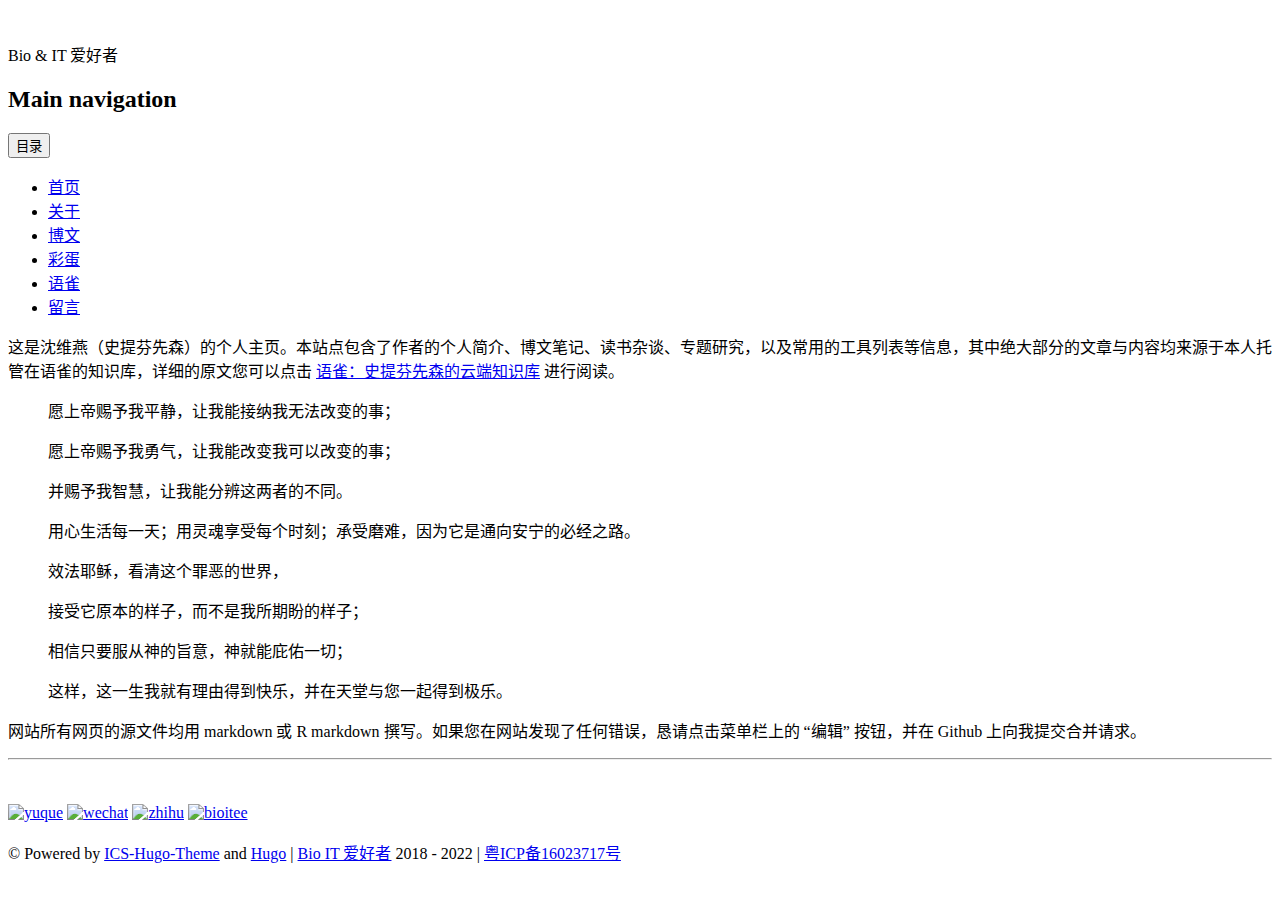
==== blog/index.html @ e29d8acb "修改文件: blog/index.html" ====
<!doctype html><html lang=zh-cn><head><meta name=generator content="Hugo 0.59.0"><meta charset=utf-8><link rel=stylesheet href=https://cdn.jsdelivr.net/npm/@fortawesome/fontawesome-free@5.15.4/css/all.min.css><link rel=stylesheet href=./fonts/academicons-1.8.6/css/academicons.min.css><link rel=stylesheet href=https://cdn.jsdelivr.net/gh/fancyapps/fancybox@3.5.7/dist/jquery.fancybox.min.css><link rel=icon type=image/png sizes=16x16 href=./img/favicon.ico><meta name=viewport content="width=device-width,initial-scale=1"><title>Blog</title><meta property="og:title" content="Vijay"><meta property="og:type" content="website"><meta property="description" content="Vijay"><link href=./index.xml rel=alternate type=application/rss+xml title=简介><link rel=stylesheet href=https://shen.bioitee.com/css/style.css><link rel=stylesheet href=https://shen.bioitee.com/css/fonts.css><link rel=stylesheet href=https://shen.bioitee.com/css/template-styles.css><link rel=stylesheet href=https://shen.bioitee.com/css/custom.css><link rel=stylesheet href=https://cdn.jsdelivr.net/gh/highlightjs/cdn-release@11.3.1/build/styles/github.min.css></head><body class=home><header class=intro-and-nav role=banner><div><div class=intro><a class=logo href=./ aria-label="Vijay's Blog"><img src=https://shen.bioitee.com/img/logo.png alt></a><p class=library-desc>Bio &amp; IT 爱好者</p></div><nav id=patterns-nav class=patterns role=navigation><h2 class=vh>Main navigation</h2><button id=menu-button aria-expanded=false>
目录</button><ul id=patterns-list><li class=pattern><a href=./ aria-current=page>首页</a></li><li class=pattern><a href=./about/>关于</a></li><li class=pattern><a href=./articles/>博文</a></li><li class=pattern><a href=./mp/>彩蛋</a></li><li class=pattern><a href=https://www.yuque.com/shenweiyan>语雀</a></li><li class=pattern><a href=./feedback/>留言</a></li></ul></nav></div></header><article class=main><header class=title></header><p>这是沈维燕（史提芬先森）的个人主页。本站点包含了作者的个人简介、博文笔记、读书杂谈、专题研究，以及常用的工具列表等信息，其中绝大部分的文章与内容均来源于本人托管在语雀的知识库，详细的原文您可以点击 <a href=https://www.yuque.com/shenweiyan>语雀：史提芬先森的云端知识库</a> 进行阅读。</p><blockquote><p>愿上帝赐予我平静，让我能接纳我无法改变的事；</p><p>愿上帝赐予我勇气，让我能改变我可以改变的事；</p><p>并赐予我智慧，让我能分辨这两者的不同。</p><p>用心生活每一天；用灵魂享受每个时刻；承受磨难，因为它是通向安宁的必经之路。</p><p>效法耶稣，看清这个罪恶的世界，</p><p>接受它原本的样子，而不是我所期盼的样子；</p><p>相信只要服从神的旨意，神就能庇佑一切；</p><p>这样，这一生我就有理由得到快乐，并在天堂与您一起得到极乐。</p></blockquote><p>网站所有网页的源文件均用 markdown 或 R markdown 撰写。如果您在网站发现了任何错误，恳请点击菜单栏上的 &ldquo;编辑&rdquo; 按钮，并在 Github 上向我提交合并请求。</p><hr class=style-one><footer><script async src=https://shen.bioitee.com/js/fix-toc.js></script><script async src=https://shen.bioitee.com/js/center-img.js></script><script async src=https://shen.bioitee.com/js/right-quote.js></script><script async src=https://shen.bioitee.com/js/fix-footnote.js></script><script async src=https://shen.bioitee.com/js/math-code.js></script><script async src=https://shen.bioitee.com/js/external-link.js></script><script async src=https://shen.bioitee.com/js/alt-title.js></script><script async src=https://shen.bioitee.com/js/header-link.js></script><script async src=https://shen.bioitee.com/js/dom-scripts.js></script><script type=text/javascript async src="https://cdnjs.cloudflare.com/ajax/libs/mathjax/2.7.7/MathJax.js?config=TeX-MML-AM_CHTML"></script><script src=https://cdn.jsdelivr.net/gh/highlightjs/cdn-release@11.3.1/build/highlight.min.js></script><script>hljs.highlightAll();</script><div class=copyright><script type=text/javascript src="//rf.revolvermaps.com/0/0/6.js?i=5m6pzaeh5ar&amp;m=0&amp;c=ff0000&amp;cr1=ffffff&amp;f=arial&amp;l=0&amp;bv=0" async></script><br><br><a href=https://www.yuque.com/shenweiyan><img src=https://img.shields.io/badge/语雀-云端知识库-blueviolet alt=yuque></a> <a href=https://apps-db.oss-cn-shenzhen.aliyuncs.com/bioitee/bioitee.png><img src=https://img.shields.io/badge/微信公众号-BioIT爱好者-important alt=wechat></a> <a href=https://weibo.com/u/6020143196><img src=https://img.shields.io/badge/微博-史提芬先森-blue alt=zhihu></a> <a href=https://github.com/shenweiyan><img src=https://img.shields.io/badge/GitHub-shenweiyan-green alt=bioitee></a><br><br>&copy; Powered by <a href=https://github.com/shenweiyan/ICS-Hugo-Theme>ICS-Hugo-Theme</a> and <a href=https://gohugo.io>Hugo</a> | <a href=https://www.bioitee.com/>Bio IT 爱好者</a> 2018 - 2022 | <a href=http://beian.miit.gov.cn/>粤ICP备16023717号</a><br></div></footer></article><script src=https://cdn.jsdelivr.net/npm/jquery@3.4.1/dist/jquery.min.js></script><script src=https://cdn.jsdelivr.net/gh/fancyapps/fancybox@3.5.7/dist/jquery.fancybox.min.js></script></body></html>
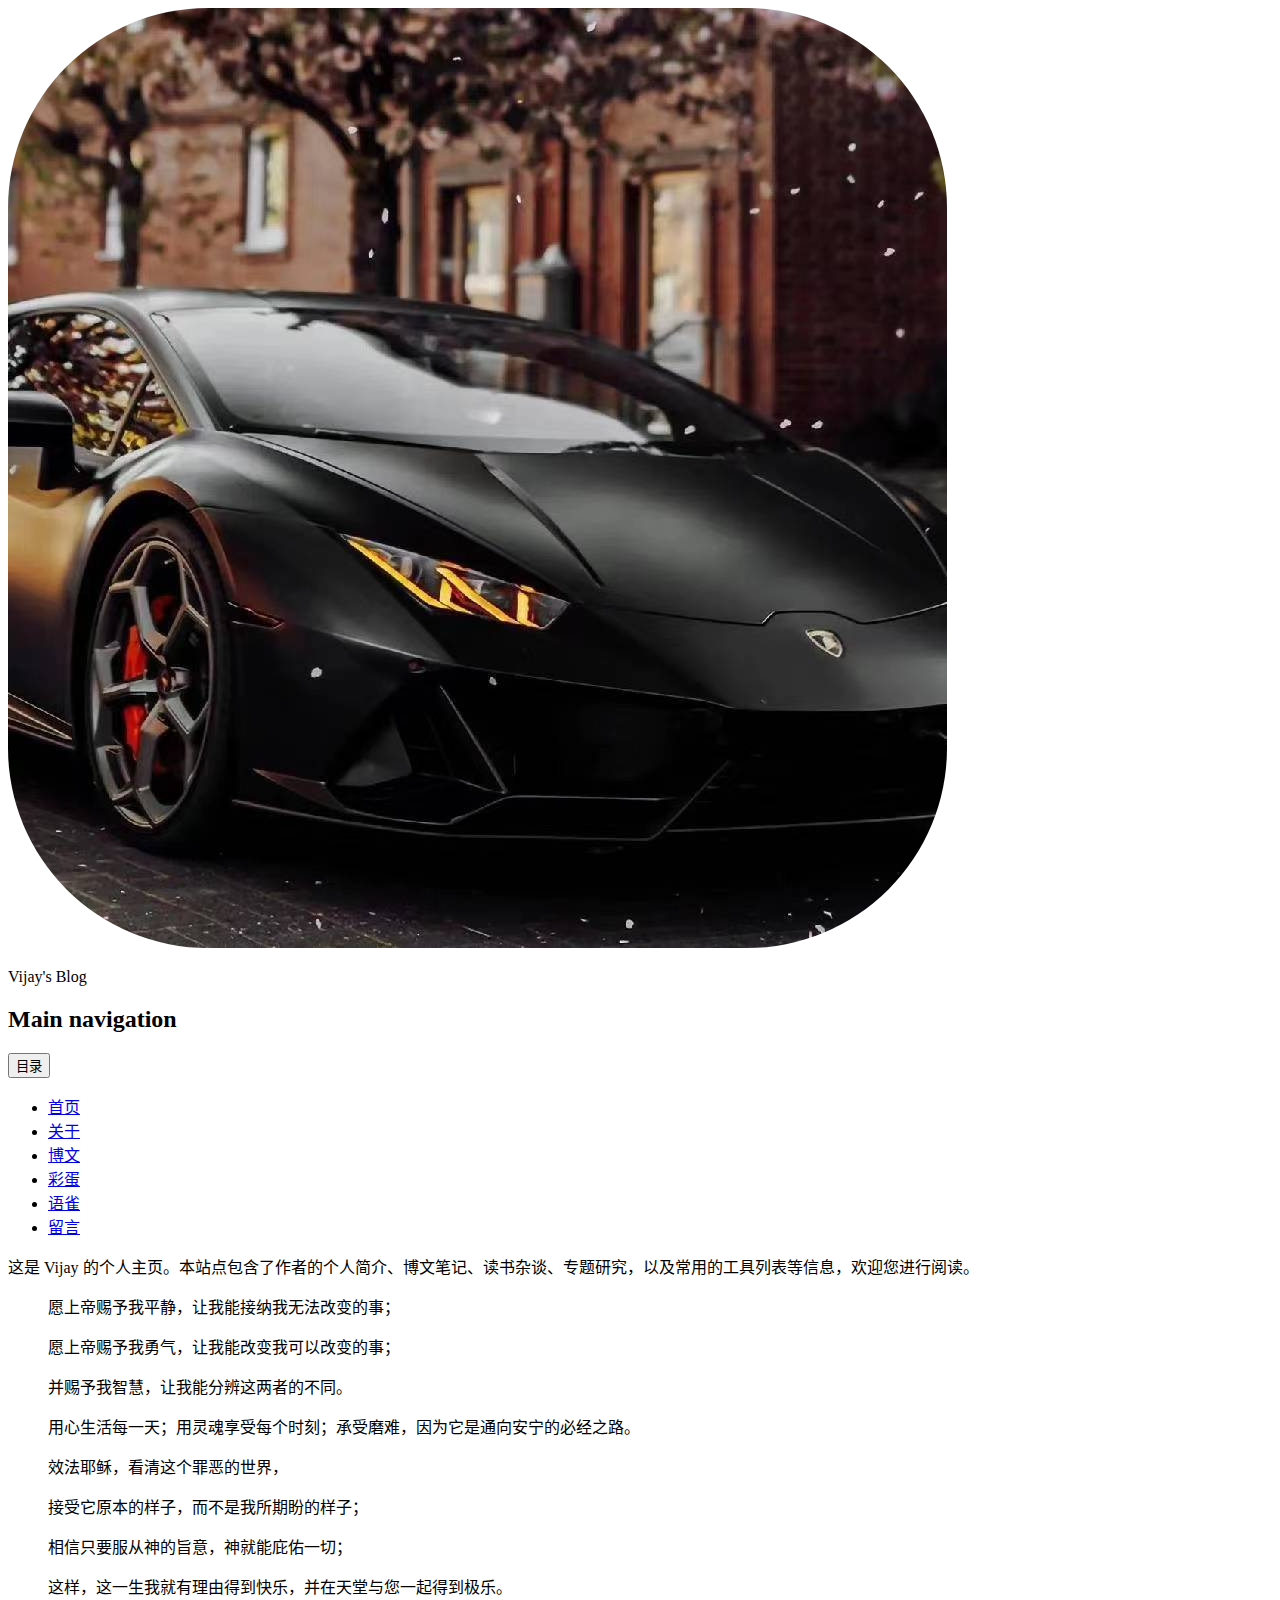
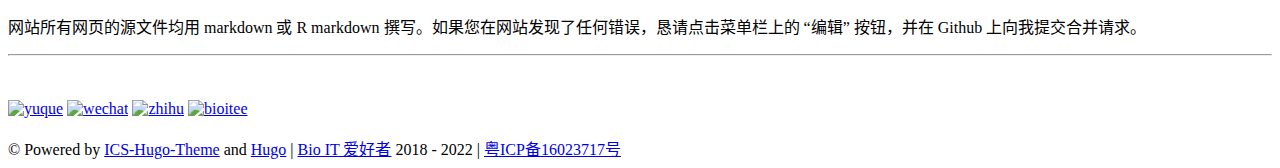
==== commit 3aede452: "修改文件: blog/index.html" ====
--- a/blog/index.html
+++ b/blog/index.html
@@ -1,2 +1,2 @@
-<!doctype html><html lang=zh-cn><head><meta name=generator content="Hugo 0.59.0"><meta charset=utf-8><link rel=stylesheet href=https://cdn.jsdelivr.net/npm/@fortawesome/fontawesome-free@5.15.4/css/all.min.css><link rel=stylesheet href=./fonts/academicons-1.8.6/css/academicons.min.css><link rel=stylesheet href=https://cdn.jsdelivr.net/gh/fancyapps/fancybox@3.5.7/dist/jquery.fancybox.min.css><link rel=icon type=image/png sizes=16x16 href=./img/favicon.ico><meta name=viewport content="width=device-width,initial-scale=1"><title>Blog</title><meta property="og:title" content="Vijay"><meta property="og:type" content="website"><meta property="description" content="Vijay"><link href=./index.xml rel=alternate type=application/rss+xml title=简介><link rel=stylesheet href=https://shen.bioitee.com/css/style.css><link rel=stylesheet href=https://shen.bioitee.com/css/fonts.css><link rel=stylesheet href=https://shen.bioitee.com/css/template-styles.css><link rel=stylesheet href=https://shen.bioitee.com/css/custom.css><link rel=stylesheet href=https://cdn.jsdelivr.net/gh/highlightjs/cdn-release@11.3.1/build/styles/github.min.css></head><body class=home><header class=intro-and-nav role=banner><div><div class=intro><a class=logo href=./ aria-label="Vijay's Blog"><img src=https://shen.bioitee.com/img/logo.png alt></a><p class=library-desc>Bio &amp; IT 爱好者</p></div><nav id=patterns-nav class=patterns role=navigation><h2 class=vh>Main navigation</h2><button id=menu-button aria-expanded=false>
-目录</button><ul id=patterns-list><li class=pattern><a href=./ aria-current=page>首页</a></li><li class=pattern><a href=./about/>关于</a></li><li class=pattern><a href=./articles/>博文</a></li><li class=pattern><a href=./mp/>彩蛋</a></li><li class=pattern><a href=https://www.yuque.com/shenweiyan>语雀</a></li><li class=pattern><a href=./feedback/>留言</a></li></ul></nav></div></header><article class=main><header class=title></header><p>这是沈维燕（史提芬先森）的个人主页。本站点包含了作者的个人简介、博文笔记、读书杂谈、专题研究，以及常用的工具列表等信息，其中绝大部分的文章与内容均来源于本人托管在语雀的知识库，详细的原文您可以点击 <a href=https://www.yuque.com/shenweiyan>语雀：史提芬先森的云端知识库</a> 进行阅读。</p><blockquote><p>愿上帝赐予我平静，让我能接纳我无法改变的事；</p><p>愿上帝赐予我勇气，让我能改变我可以改变的事；</p><p>并赐予我智慧，让我能分辨这两者的不同。</p><p>用心生活每一天；用灵魂享受每个时刻；承受磨难，因为它是通向安宁的必经之路。</p><p>效法耶稣，看清这个罪恶的世界，</p><p>接受它原本的样子，而不是我所期盼的样子；</p><p>相信只要服从神的旨意，神就能庇佑一切；</p><p>这样，这一生我就有理由得到快乐，并在天堂与您一起得到极乐。</p></blockquote><p>网站所有网页的源文件均用 markdown 或 R markdown 撰写。如果您在网站发现了任何错误，恳请点击菜单栏上的 &ldquo;编辑&rdquo; 按钮，并在 Github 上向我提交合并请求。</p><hr class=style-one><footer><script async src=https://shen.bioitee.com/js/fix-toc.js></script><script async src=https://shen.bioitee.com/js/center-img.js></script><script async src=https://shen.bioitee.com/js/right-quote.js></script><script async src=https://shen.bioitee.com/js/fix-footnote.js></script><script async src=https://shen.bioitee.com/js/math-code.js></script><script async src=https://shen.bioitee.com/js/external-link.js></script><script async src=https://shen.bioitee.com/js/alt-title.js></script><script async src=https://shen.bioitee.com/js/header-link.js></script><script async src=https://shen.bioitee.com/js/dom-scripts.js></script><script type=text/javascript async src="https://cdnjs.cloudflare.com/ajax/libs/mathjax/2.7.7/MathJax.js?config=TeX-MML-AM_CHTML"></script><script src=https://cdn.jsdelivr.net/gh/highlightjs/cdn-release@11.3.1/build/highlight.min.js></script><script>hljs.highlightAll();</script><div class=copyright><script type=text/javascript src="//rf.revolvermaps.com/0/0/6.js?i=5m6pzaeh5ar&amp;m=0&amp;c=ff0000&amp;cr1=ffffff&amp;f=arial&amp;l=0&amp;bv=0" async></script><br><br><a href=https://www.yuque.com/shenweiyan><img src=https://img.shields.io/badge/语雀-云端知识库-blueviolet alt=yuque></a> <a href=https://apps-db.oss-cn-shenzhen.aliyuncs.com/bioitee/bioitee.png><img src=https://img.shields.io/badge/微信公众号-BioIT爱好者-important alt=wechat></a> <a href=https://weibo.com/u/6020143196><img src=https://img.shields.io/badge/微博-史提芬先森-blue alt=zhihu></a> <a href=https://github.com/shenweiyan><img src=https://img.shields.io/badge/GitHub-shenweiyan-green alt=bioitee></a><br><br>&copy; Powered by <a href=https://github.com/shenweiyan/ICS-Hugo-Theme>ICS-Hugo-Theme</a> and <a href=https://gohugo.io>Hugo</a> | <a href=https://www.bioitee.com/>Bio IT 爱好者</a> 2018 - 2022 | <a href=http://beian.miit.gov.cn/>粤ICP备16023717号</a><br></div></footer></article><script src=https://cdn.jsdelivr.net/npm/jquery@3.4.1/dist/jquery.min.js></script><script src=https://cdn.jsdelivr.net/gh/fancyapps/fancybox@3.5.7/dist/jquery.fancybox.min.js></script></body></html>+<!doctype html><html lang=zh-cn><head><meta name=generator content="Hugo 0.59.0"><meta charset=utf-8><link rel=stylesheet href=https://cdn.jsdelivr.net/npm/@fortawesome/fontawesome-free@5.15.4/css/all.min.css><link rel=stylesheet href=./fonts/academicons-1.8.6/css/academicons.min.css><link rel=stylesheet href=https://cdn.jsdelivr.net/gh/fancyapps/fancybox@3.5.7/dist/jquery.fancybox.min.css><link rel=icon type=image/png sizes=16x16 href=./img/favicon.ico><meta name=viewport content="width=device-width,initial-scale=1"><title>Blog</title><meta property="og:title" content="Vijay"><meta property="og:type" content="website"><meta property="description" content="Vijay"><link href=./index.xml rel=alternate type=application/rss+xml title=简介><link rel=stylesheet href=https://shen.bioitee.com/css/style.css><link rel=stylesheet href=https://shen.bioitee.com/css/fonts.css><link rel=stylesheet href=https://shen.bioitee.com/css/template-styles.css><link rel=stylesheet href=https://shen.bioitee.com/css/custom.css><link rel=stylesheet href=https://cdn.jsdelivr.net/gh/highlightjs/cdn-release@11.3.1/build/styles/github.min.css></head><body class=home><header class=intro-and-nav role=banner><div><div class=intro><a class=logo href=./ aria-label="Vijay's Blog"><img src=./img/logo.png alt></a><p class=library-desc>Vijay's Blog</p></div><nav id=patterns-nav class=patterns role=navigation><h2 class=vh>Main navigation</h2><button id=menu-button aria-expanded=false>
+目录</button><ul id=patterns-list><li class=pattern><a href=./ aria-current=page>首页</a></li><li class=pattern><a href=./about/>关于</a></li><li class=pattern><a href=./articles/>博文</a></li><li class=pattern><a href=./mp/>彩蛋</a></li><li class=pattern><a href=https://www.yuque.com/shenweiyan>语雀</a></li><li class=pattern><a href=./feedback/>留言</a></li></ul></nav></div></header><article class=main><header class=title></header><p>这是 Vijay 的个人主页。本站点包含了作者的个人简介、博文笔记、读书杂谈、专题研究，以及常用的工具列表等信息，欢迎您进行阅读。</p><blockquote><p>愿上帝赐予我平静，让我能接纳我无法改变的事；</p><p>愿上帝赐予我勇气，让我能改变我可以改变的事；</p><p>并赐予我智慧，让我能分辨这两者的不同。</p><p>用心生活每一天；用灵魂享受每个时刻；承受磨难，因为它是通向安宁的必经之路。</p><p>效法耶稣，看清这个罪恶的世界，</p><p>接受它原本的样子，而不是我所期盼的样子；</p><p>相信只要服从神的旨意，神就能庇佑一切；</p><p>这样，这一生我就有理由得到快乐，并在天堂与您一起得到极乐。</p></blockquote><p>网站所有网页的源文件均用 markdown 或 R markdown 撰写。如果您在网站发现了任何错误，恳请点击菜单栏上的 &ldquo;编辑&rdquo; 按钮，并在 Github 上向我提交合并请求。</p><hr class=style-one><footer><script async src=https://shen.bioitee.com/js/fix-toc.js></script><script async src=https://shen.bioitee.com/js/center-img.js></script><script async src=https://shen.bioitee.com/js/right-quote.js></script><script async src=https://shen.bioitee.com/js/fix-footnote.js></script><script async src=https://shen.bioitee.com/js/math-code.js></script><script async src=https://shen.bioitee.com/js/external-link.js></script><script async src=https://shen.bioitee.com/js/alt-title.js></script><script async src=https://shen.bioitee.com/js/header-link.js></script><script async src=https://shen.bioitee.com/js/dom-scripts.js></script><script type=text/javascript async src="https://cdnjs.cloudflare.com/ajax/libs/mathjax/2.7.7/MathJax.js?config=TeX-MML-AM_CHTML"></script><script src=https://cdn.jsdelivr.net/gh/highlightjs/cdn-release@11.3.1/build/highlight.min.js></script><script>hljs.highlightAll();</script><div class=copyright><script type=text/javascript src="//rf.revolvermaps.com/0/0/6.js?i=5m6pzaeh5ar&amp;m=0&amp;c=ff0000&amp;cr1=ffffff&amp;f=arial&amp;l=0&amp;bv=0" async></script><br><br><a href=https://www.yuque.com/shenweiyan><img src=https://img.shields.io/badge/语雀-云端知识库-blueviolet alt=yuque></a> <a href=https://apps-db.oss-cn-shenzhen.aliyuncs.com/bioitee/bioitee.png><img src=https://img.shields.io/badge/微信公众号-BioIT爱好者-important alt=wechat></a> <a href=https://weibo.com/u/6020143196><img src=https://img.shields.io/badge/微博-史提芬先森-blue alt=zhihu></a> <a href=https://github.com/shenweiyan><img src=https://img.shields.io/badge/GitHub-shenweiyan-green alt=bioitee></a><br><br>&copy; Powered by <a href=https://github.com/shenweiyan/ICS-Hugo-Theme>ICS-Hugo-Theme</a> and <a href=https://gohugo.io>Hugo</a> | <a href=https://www.bioitee.com/>Bio IT 爱好者</a> 2018 - 2022 | <a href=http://beian.miit.gov.cn/>粤ICP备16023717号</a><br></div></footer></article><script src=https://cdn.jsdelivr.net/npm/jquery@3.4.1/dist/jquery.min.js></script><script src=https://cdn.jsdelivr.net/gh/fancyapps/fancybox@3.5.7/dist/jquery.fancybox.min.js></script></body></html>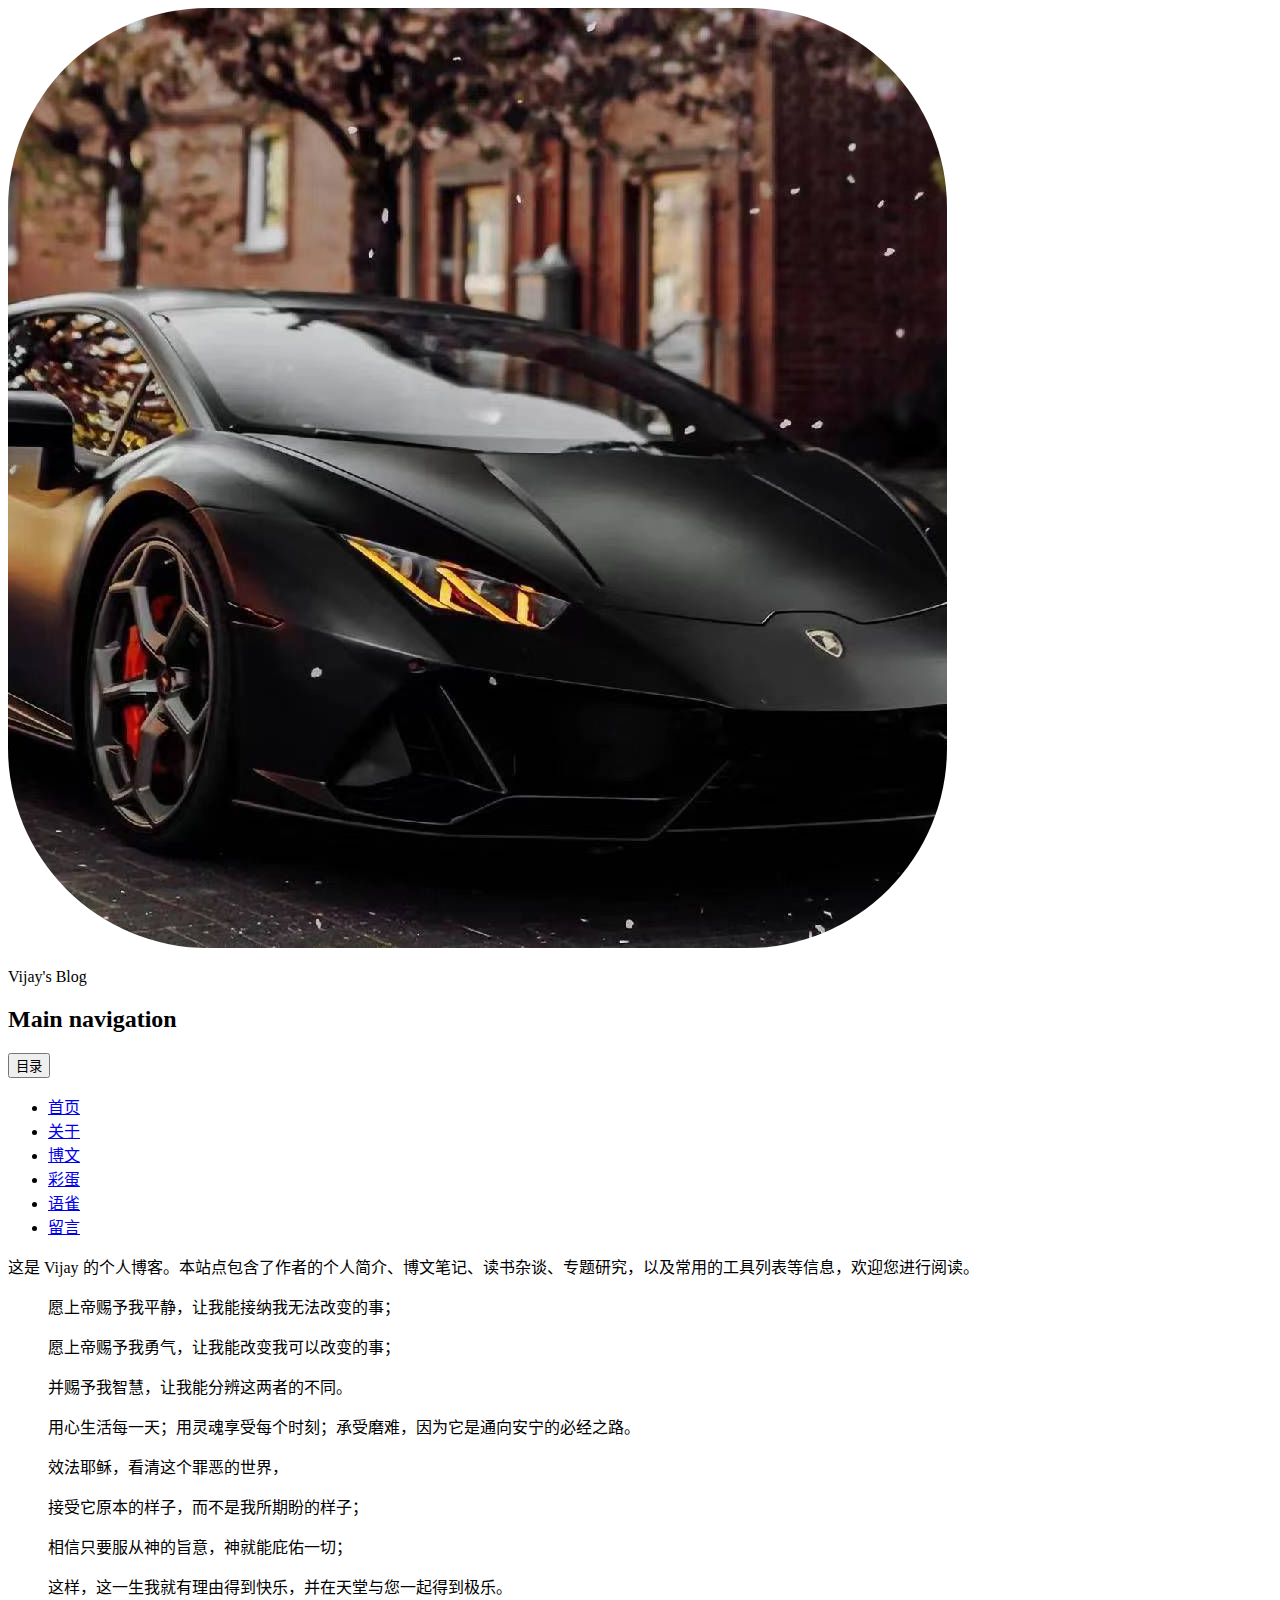
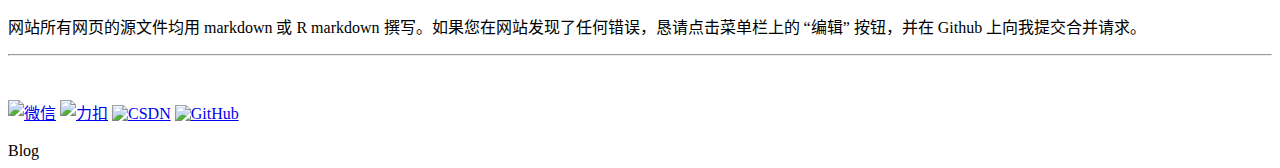
==== commit 68dac4b5: "修改文件: blog/index.html" ====
--- a/blog/index.html
+++ b/blog/index.html
@@ -1,2 +1,2 @@
 <!doctype html><html lang=zh-cn><head><meta name=generator content="Hugo 0.59.0"><meta charset=utf-8><link rel=stylesheet href=https://cdn.jsdelivr.net/npm/@fortawesome/fontawesome-free@5.15.4/css/all.min.css><link rel=stylesheet href=./fonts/academicons-1.8.6/css/academicons.min.css><link rel=stylesheet href=https://cdn.jsdelivr.net/gh/fancyapps/fancybox@3.5.7/dist/jquery.fancybox.min.css><link rel=icon type=image/png sizes=16x16 href=./img/favicon.ico><meta name=viewport content="width=device-width,initial-scale=1"><title>Blog</title><meta property="og:title" content="Vijay"><meta property="og:type" content="website"><meta property="description" content="Vijay"><link href=./index.xml rel=alternate type=application/rss+xml title=简介><link rel=stylesheet href=https://shen.bioitee.com/css/style.css><link rel=stylesheet href=https://shen.bioitee.com/css/fonts.css><link rel=stylesheet href=https://shen.bioitee.com/css/template-styles.css><link rel=stylesheet href=https://shen.bioitee.com/css/custom.css><link rel=stylesheet href=https://cdn.jsdelivr.net/gh/highlightjs/cdn-release@11.3.1/build/styles/github.min.css></head><body class=home><header class=intro-and-nav role=banner><div><div class=intro><a class=logo href=./ aria-label="Vijay's Blog"><img src=./img/logo.png alt></a><p class=library-desc>Vijay's Blog</p></div><nav id=patterns-nav class=patterns role=navigation><h2 class=vh>Main navigation</h2><button id=menu-button aria-expanded=false>
-目录</button><ul id=patterns-list><li class=pattern><a href=./ aria-current=page>首页</a></li><li class=pattern><a href=./about/>关于</a></li><li class=pattern><a href=./articles/>博文</a></li><li class=pattern><a href=./mp/>彩蛋</a></li><li class=pattern><a href=https://www.yuque.com/shenweiyan>语雀</a></li><li class=pattern><a href=./feedback/>留言</a></li></ul></nav></div></header><article class=main><header class=title></header><p>这是 Vijay 的个人主页。本站点包含了作者的个人简介、博文笔记、读书杂谈、专题研究，以及常用的工具列表等信息，欢迎您进行阅读。</p><blockquote><p>愿上帝赐予我平静，让我能接纳我无法改变的事；</p><p>愿上帝赐予我勇气，让我能改变我可以改变的事；</p><p>并赐予我智慧，让我能分辨这两者的不同。</p><p>用心生活每一天；用灵魂享受每个时刻；承受磨难，因为它是通向安宁的必经之路。</p><p>效法耶稣，看清这个罪恶的世界，</p><p>接受它原本的样子，而不是我所期盼的样子；</p><p>相信只要服从神的旨意，神就能庇佑一切；</p><p>这样，这一生我就有理由得到快乐，并在天堂与您一起得到极乐。</p></blockquote><p>网站所有网页的源文件均用 markdown 或 R markdown 撰写。如果您在网站发现了任何错误，恳请点击菜单栏上的 &ldquo;编辑&rdquo; 按钮，并在 Github 上向我提交合并请求。</p><hr class=style-one><footer><script async src=https://shen.bioitee.com/js/fix-toc.js></script><script async src=https://shen.bioitee.com/js/center-img.js></script><script async src=https://shen.bioitee.com/js/right-quote.js></script><script async src=https://shen.bioitee.com/js/fix-footnote.js></script><script async src=https://shen.bioitee.com/js/math-code.js></script><script async src=https://shen.bioitee.com/js/external-link.js></script><script async src=https://shen.bioitee.com/js/alt-title.js></script><script async src=https://shen.bioitee.com/js/header-link.js></script><script async src=https://shen.bioitee.com/js/dom-scripts.js></script><script type=text/javascript async src="https://cdnjs.cloudflare.com/ajax/libs/mathjax/2.7.7/MathJax.js?config=TeX-MML-AM_CHTML"></script><script src=https://cdn.jsdelivr.net/gh/highlightjs/cdn-release@11.3.1/build/highlight.min.js></script><script>hljs.highlightAll();</script><div class=copyright><script type=text/javascript src="//rf.revolvermaps.com/0/0/6.js?i=5m6pzaeh5ar&amp;m=0&amp;c=ff0000&amp;cr1=ffffff&amp;f=arial&amp;l=0&amp;bv=0" async></script><br><br><a href=https://www.yuque.com/shenweiyan><img src=https://img.shields.io/badge/语雀-云端知识库-blueviolet alt=yuque></a> <a href=https://apps-db.oss-cn-shenzhen.aliyuncs.com/bioitee/bioitee.png><img src=https://img.shields.io/badge/微信公众号-BioIT爱好者-important alt=wechat></a> <a href=https://weibo.com/u/6020143196><img src=https://img.shields.io/badge/微博-史提芬先森-blue alt=zhihu></a> <a href=https://github.com/shenweiyan><img src=https://img.shields.io/badge/GitHub-shenweiyan-green alt=bioitee></a><br><br>&copy; Powered by <a href=https://github.com/shenweiyan/ICS-Hugo-Theme>ICS-Hugo-Theme</a> and <a href=https://gohugo.io>Hugo</a> | <a href=https://www.bioitee.com/>Bio IT 爱好者</a> 2018 - 2022 | <a href=http://beian.miit.gov.cn/>粤ICP备16023717号</a><br></div></footer></article><script src=https://cdn.jsdelivr.net/npm/jquery@3.4.1/dist/jquery.min.js></script><script src=https://cdn.jsdelivr.net/gh/fancyapps/fancybox@3.5.7/dist/jquery.fancybox.min.js></script></body></html>+目录</button><ul id=patterns-list><li class=pattern><a href=./ aria-current=page>首页</a></li><li class=pattern><a href=../about/>关于</a></li><li class=pattern><a href=./articles/>博文</a></li><li class=pattern><a href=./mp/>彩蛋</a></li><li class=pattern><a href=https://www.yuque.com/shenweiyan>语雀</a></li><li class=pattern><a href=./feedback/>留言</a></li></ul></nav></div></header><article class=main><header class=title></header><p>这是 Vijay 的个人博客。本站点包含了作者的个人简介、博文笔记、读书杂谈、专题研究，以及常用的工具列表等信息，欢迎您进行阅读。</p><blockquote><p>愿上帝赐予我平静，让我能接纳我无法改变的事；</p><p>愿上帝赐予我勇气，让我能改变我可以改变的事；</p><p>并赐予我智慧，让我能分辨这两者的不同。</p><p>用心生活每一天；用灵魂享受每个时刻；承受磨难，因为它是通向安宁的必经之路。</p><p>效法耶稣，看清这个罪恶的世界，</p><p>接受它原本的样子，而不是我所期盼的样子；</p><p>相信只要服从神的旨意，神就能庇佑一切；</p><p>这样，这一生我就有理由得到快乐，并在天堂与您一起得到极乐。</p></blockquote><p>网站所有网页的源文件均用 markdown 或 R markdown 撰写。如果您在网站发现了任何错误，恳请点击菜单栏上的 &ldquo;编辑&rdquo; 按钮，并在 Github 上向我提交合并请求。</p><hr class=style-one><footer><script async src=https://shen.bioitee.com/js/fix-toc.js></script><script async src=https://shen.bioitee.com/js/center-img.js></script><script async src=https://shen.bioitee.com/js/right-quote.js></script><script async src=https://shen.bioitee.com/js/fix-footnote.js></script><script async src=https://shen.bioitee.com/js/math-code.js></script><script async src=https://shen.bioitee.com/js/external-link.js></script><script async src=https://shen.bioitee.com/js/alt-title.js></script><script async src=https://shen.bioitee.com/js/header-link.js></script><script async src=https://shen.bioitee.com/js/dom-scripts.js></script><script type=text/javascript async src="https://cdnjs.cloudflare.com/ajax/libs/mathjax/2.7.7/MathJax.js?config=TeX-MML-AM_CHTML"></script><script src=https://cdn.jsdelivr.net/gh/highlightjs/cdn-release@11.3.1/build/highlight.min.js></script><script>hljs.highlightAll();</script><div class=copyright><script type=text/javascript src="//rf.revolvermaps.com/0/0/6.js?i=5m6pzaeh5ar&amp;m=0&amp;c=ff0000&amp;cr1=ffffff&amp;f=arial&amp;l=0&amp;bv=0" async></script><br><br><a href=https://u.wechat.com/MLZAcJuaBznj8kzD_h3bn54><img src=https://img.shields.io/badge/微信-Vijay-blueviolet alt=微信></a> <a href=https://leetcode.cn/u/affectionate-roentgen4c6/><img src=https://img.shields.io/badge/力扣-Vijay-important alt=力扣></a> <a href=https://blog.csdn.net/weixin_67559204><img src=https://img.shields.io/badge/CSDN-VijaySue-blue alt=CSDN></a> <a href=https://github.com/VijaySue/><img src=https://img.shields.io/badge/GitHub-VijaySue-green alt=GitHub></a><br><br></a> Blog <a ></script><script src=https://github.com/VijaySue@3.5.7/dist/jquery.fancybox.min.js></script></body></html>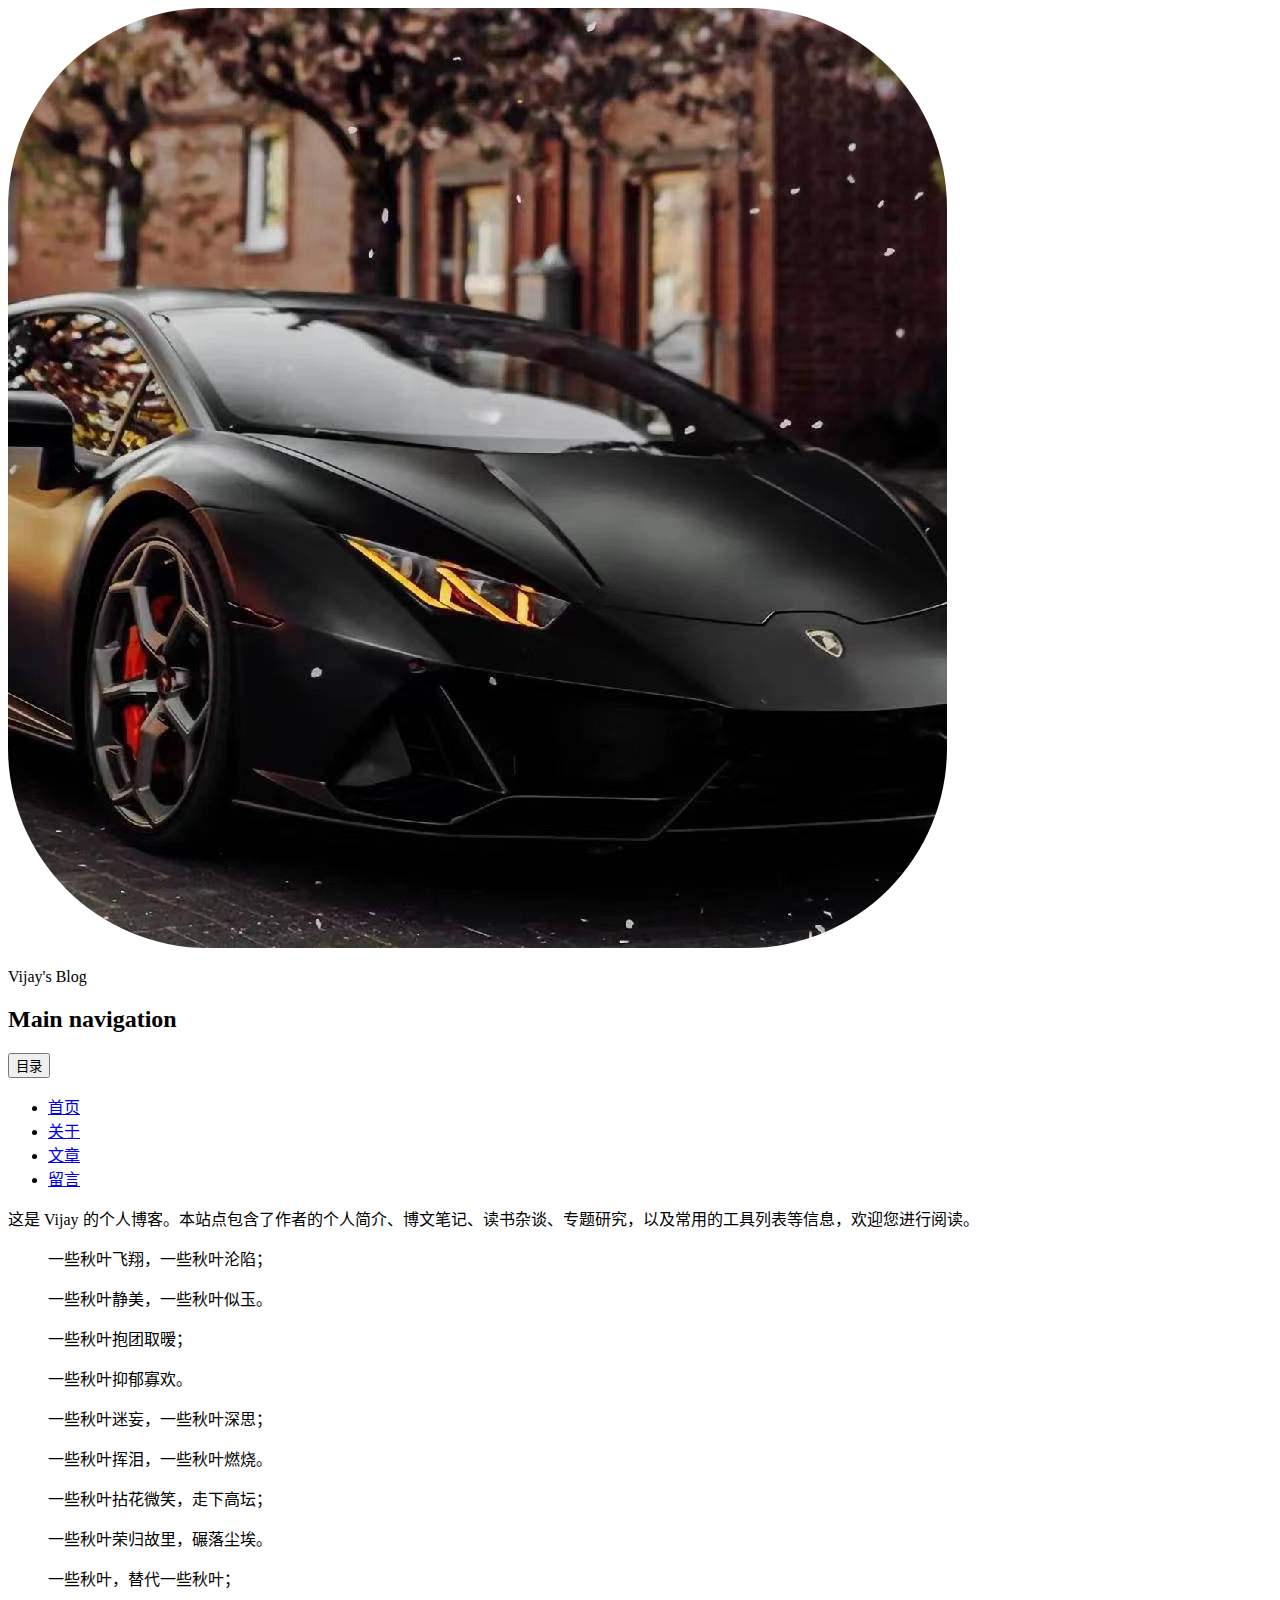
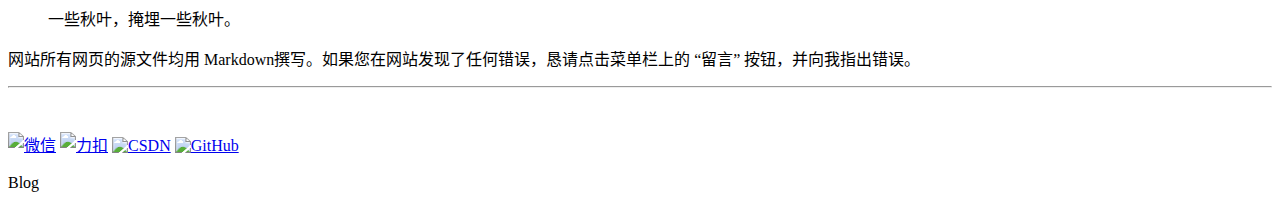
==== commit ca3cf423: "test" ====
--- a/blog/index.html
+++ b/blog/index.html
@@ -1,2 +1,2 @@
 <!doctype html><html lang=zh-cn><head><meta name=generator content="Hugo 0.59.0"><meta charset=utf-8><link rel=stylesheet href=https://cdn.jsdelivr.net/npm/@fortawesome/fontawesome-free@5.15.4/css/all.min.css><link rel=stylesheet href=./fonts/academicons-1.8.6/css/academicons.min.css><link rel=stylesheet href=https://cdn.jsdelivr.net/gh/fancyapps/fancybox@3.5.7/dist/jquery.fancybox.min.css><link rel=icon type=image/png sizes=16x16 href=./img/favicon.ico><meta name=viewport content="width=device-width,initial-scale=1"><title>Blog</title><meta property="og:title" content="Vijay"><meta property="og:type" content="website"><meta property="description" content="Vijay"><link href=./index.xml rel=alternate type=application/rss+xml title=简介><link rel=stylesheet href=https://shen.bioitee.com/css/style.css><link rel=stylesheet href=https://shen.bioitee.com/css/fonts.css><link rel=stylesheet href=https://shen.bioitee.com/css/template-styles.css><link rel=stylesheet href=https://shen.bioitee.com/css/custom.css><link rel=stylesheet href=https://cdn.jsdelivr.net/gh/highlightjs/cdn-release@11.3.1/build/styles/github.min.css></head><body class=home><header class=intro-and-nav role=banner><div><div class=intro><a class=logo href=./ aria-label="Vijay's Blog"><img src=./img/logo.png alt></a><p class=library-desc>Vijay's Blog</p></div><nav id=patterns-nav class=patterns role=navigation><h2 class=vh>Main navigation</h2><button id=menu-button aria-expanded=false>
-目录</button><ul id=patterns-list><li class=pattern><a href=./ aria-current=page>首页</a></li><li class=pattern><a href=../about/>关于</a></li><li class=pattern><a href=./articles/>博文</a></li><li class=pattern><a href=./mp/>彩蛋</a></li><li class=pattern><a href=https://www.yuque.com/shenweiyan>语雀</a></li><li class=pattern><a href=./feedback/>留言</a></li></ul></nav></div></header><article class=main><header class=title></header><p>这是 Vijay 的个人博客。本站点包含了作者的个人简介、博文笔记、读书杂谈、专题研究，以及常用的工具列表等信息，欢迎您进行阅读。</p><blockquote><p>愿上帝赐予我平静，让我能接纳我无法改变的事；</p><p>愿上帝赐予我勇气，让我能改变我可以改变的事；</p><p>并赐予我智慧，让我能分辨这两者的不同。</p><p>用心生活每一天；用灵魂享受每个时刻；承受磨难，因为它是通向安宁的必经之路。</p><p>效法耶稣，看清这个罪恶的世界，</p><p>接受它原本的样子，而不是我所期盼的样子；</p><p>相信只要服从神的旨意，神就能庇佑一切；</p><p>这样，这一生我就有理由得到快乐，并在天堂与您一起得到极乐。</p></blockquote><p>网站所有网页的源文件均用 markdown 或 R markdown 撰写。如果您在网站发现了任何错误，恳请点击菜单栏上的 &ldquo;编辑&rdquo; 按钮，并在 Github 上向我提交合并请求。</p><hr class=style-one><footer><script async src=https://shen.bioitee.com/js/fix-toc.js></script><script async src=https://shen.bioitee.com/js/center-img.js></script><script async src=https://shen.bioitee.com/js/right-quote.js></script><script async src=https://shen.bioitee.com/js/fix-footnote.js></script><script async src=https://shen.bioitee.com/js/math-code.js></script><script async src=https://shen.bioitee.com/js/external-link.js></script><script async src=https://shen.bioitee.com/js/alt-title.js></script><script async src=https://shen.bioitee.com/js/header-link.js></script><script async src=https://shen.bioitee.com/js/dom-scripts.js></script><script type=text/javascript async src="https://cdnjs.cloudflare.com/ajax/libs/mathjax/2.7.7/MathJax.js?config=TeX-MML-AM_CHTML"></script><script src=https://cdn.jsdelivr.net/gh/highlightjs/cdn-release@11.3.1/build/highlight.min.js></script><script>hljs.highlightAll();</script><div class=copyright><script type=text/javascript src="//rf.revolvermaps.com/0/0/6.js?i=5m6pzaeh5ar&amp;m=0&amp;c=ff0000&amp;cr1=ffffff&amp;f=arial&amp;l=0&amp;bv=0" async></script><br><br><a href=https://u.wechat.com/MLZAcJuaBznj8kzD_h3bn54><img src=https://img.shields.io/badge/微信-Vijay-blueviolet alt=微信></a> <a href=https://leetcode.cn/u/affectionate-roentgen4c6/><img src=https://img.shields.io/badge/力扣-Vijay-important alt=力扣></a> <a href=https://blog.csdn.net/weixin_67559204><img src=https://img.shields.io/badge/CSDN-VijaySue-blue alt=CSDN></a> <a href=https://github.com/VijaySue/><img src=https://img.shields.io/badge/GitHub-VijaySue-green alt=GitHub></a><br><br></a> Blog <a ></script><script src=https://github.com/VijaySue@3.5.7/dist/jquery.fancybox.min.js></script></body></html>+目录</button><ul id=patterns-list><li class=pattern><a href=./ aria-current=page>首页</a></li><li class=pattern><a href=../about/>关于</a></li><li class=pattern><a href=./articles/>文章</a></li><li class=pattern><a href=./feedback/>留言</a></li></ul></nav></div></header><article class=main><header class=title></header><p>这是 Vijay 的个人博客。本站点包含了作者的个人简介、博文笔记、读书杂谈、专题研究，以及常用的工具列表等信息，欢迎您进行阅读。</p><blockquote><p>一些秋叶飞翔，一些秋叶沦陷；</p><p>一些秋叶静美，一些秋叶似玉。</p><p>一些秋叶抱团取暧；</p><p>一些秋叶抑郁寡欢。</p><p>一些秋叶迷妄，一些秋叶深思；</p><p>一些秋叶挥泪，一些秋叶燃烧。</p><p>一些秋叶拈花微笑，走下高坛；</p><p>一些秋叶荣归故里，碾落尘埃。</p><p>一些秋叶，替代一些秋叶；</p><p>一些秋叶，掩埋一些秋叶。</p></blockquote><p>网站所有网页的源文件均用 Markdown撰写。如果您在网站发现了任何错误，恳请点击菜单栏上的 &ldquo;留言&rdquo; 按钮，并向我指出错误。</p><hr class=style-one><footer><script async src=https://shen.bioitee.com/js/fix-toc.js></script><script async src=https://shen.bioitee.com/js/center-img.js></script><script async src=https://shen.bioitee.com/js/right-quote.js></script><script async src=https://shen.bioitee.com/js/fix-footnote.js></script><script async src=https://shen.bioitee.com/js/math-code.js></script><script async src=https://shen.bioitee.com/js/external-link.js></script><script async src=https://shen.bioitee.com/js/alt-title.js></script><script async src=https://shen.bioitee.com/js/header-link.js></script><script async src=https://shen.bioitee.com/js/dom-scripts.js></script><script type=text/javascript async src="https://cdnjs.cloudflare.com/ajax/libs/mathjax/2.7.7/MathJax.js?config=TeX-MML-AM_CHTML"></script><script src=https://cdn.jsdelivr.net/gh/highlightjs/cdn-release@11.3.1/build/highlight.min.js></script><script>hljs.highlightAll();</script><div class=copyright><script type=text/javascript src="//rf.revolvermaps.com/0/0/6.js?i=5m6pzaeh5ar&amp;m=0&amp;c=ff0000&amp;cr1=ffffff&amp;f=arial&amp;l=0&amp;bv=0" async></script><br><br><a href=https://u.wechat.com/MLZAcJuaBznj8kzD_h3bn54><img src=https://img.shields.io/badge/微信-Vijay-blueviolet alt=微信></a> <a href=https://leetcode.cn/u/affectionate-roentgen4c6/><img src=https://img.shields.io/badge/力扣-Vijay-important alt=力扣></a> <a href=https://blog.csdn.net/weixin_67559204><img src=https://img.shields.io/badge/CSDN-VijaySue-blue alt=CSDN></a> <a href=https://github.com/VijaySue/><img src=https://img.shields.io/badge/GitHub-VijaySue-green alt=GitHub></a><br><br></a> Blog <a ></body></html>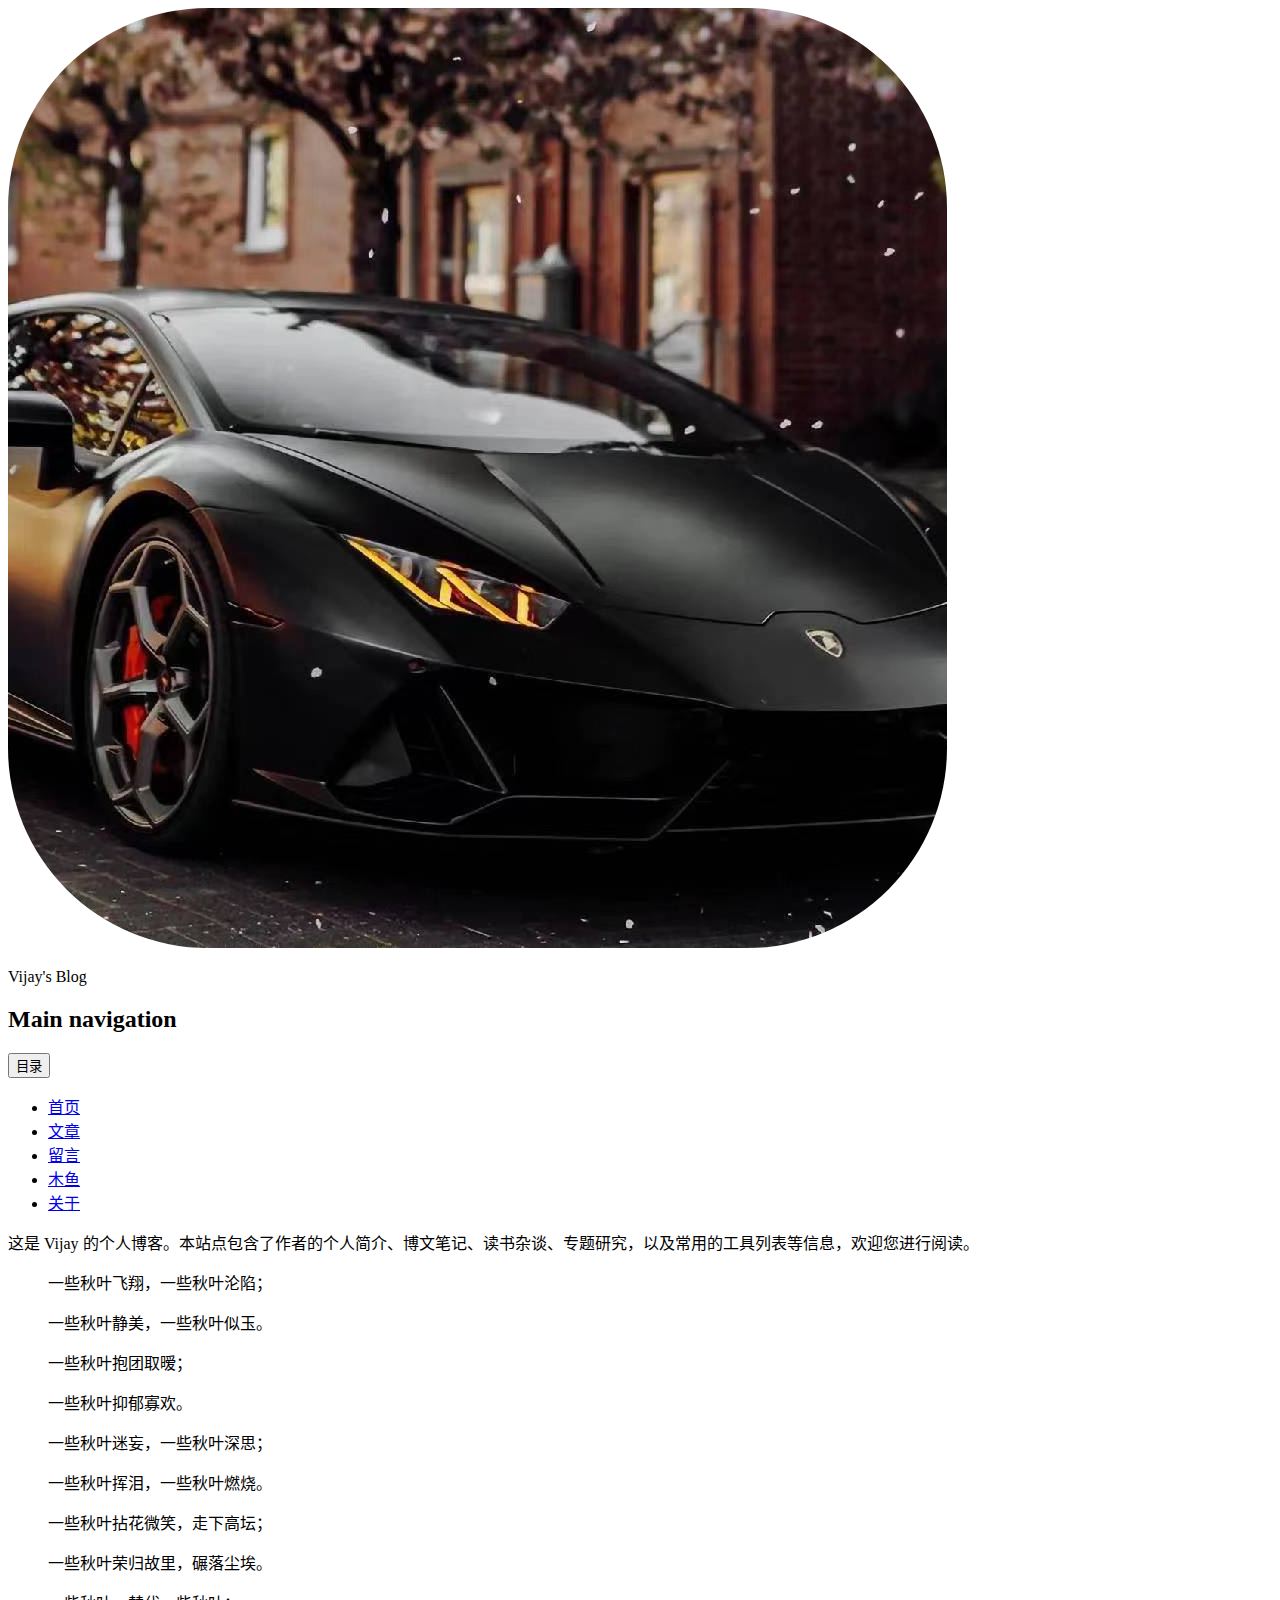
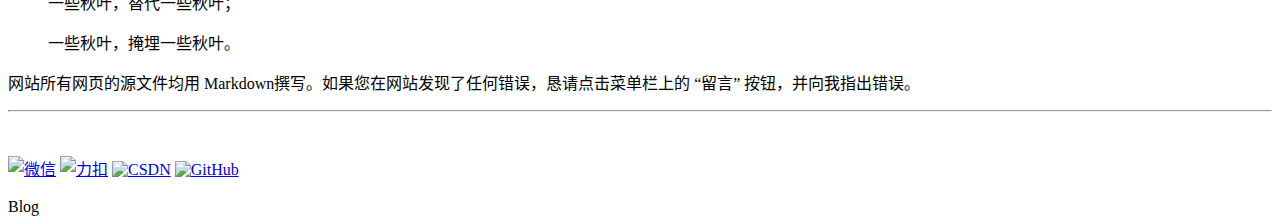
==== commit a9137146: "test" ====
--- a/blog/index.html
+++ b/blog/index.html
@@ -1,2 +1,2 @@
 <!doctype html><html lang=zh-cn><head><meta name=generator content="Hugo 0.59.0"><meta charset=utf-8><link rel=stylesheet href=https://cdn.jsdelivr.net/npm/@fortawesome/fontawesome-free@5.15.4/css/all.min.css><link rel=stylesheet href=./fonts/academicons-1.8.6/css/academicons.min.css><link rel=stylesheet href=https://cdn.jsdelivr.net/gh/fancyapps/fancybox@3.5.7/dist/jquery.fancybox.min.css><link rel=icon type=image/png sizes=16x16 href=./img/favicon.ico><meta name=viewport content="width=device-width,initial-scale=1"><title>Blog</title><meta property="og:title" content="Vijay"><meta property="og:type" content="website"><meta property="description" content="Vijay"><link href=./index.xml rel=alternate type=application/rss+xml title=简介><link rel=stylesheet href=https://shen.bioitee.com/css/style.css><link rel=stylesheet href=https://shen.bioitee.com/css/fonts.css><link rel=stylesheet href=https://shen.bioitee.com/css/template-styles.css><link rel=stylesheet href=https://shen.bioitee.com/css/custom.css><link rel=stylesheet href=https://cdn.jsdelivr.net/gh/highlightjs/cdn-release@11.3.1/build/styles/github.min.css></head><body class=home><header class=intro-and-nav role=banner><div><div class=intro><a class=logo href=./ aria-label="Vijay's Blog"><img src=./img/logo.png alt></a><p class=library-desc>Vijay's Blog</p></div><nav id=patterns-nav class=patterns role=navigation><h2 class=vh>Main navigation</h2><button id=menu-button aria-expanded=false>
-目录</button><ul id=patterns-list><li class=pattern><a href=./ aria-current=page>首页</a></li><li class=pattern><a href=../about/>关于</a></li><li class=pattern><a href=./articles/>文章</a></li><li class=pattern><a href=./feedback/>留言</a></li></ul></nav></div></header><article class=main><header class=title></header><p>这是 Vijay 的个人博客。本站点包含了作者的个人简介、博文笔记、读书杂谈、专题研究，以及常用的工具列表等信息，欢迎您进行阅读。</p><blockquote><p>一些秋叶飞翔，一些秋叶沦陷；</p><p>一些秋叶静美，一些秋叶似玉。</p><p>一些秋叶抱团取暧；</p><p>一些秋叶抑郁寡欢。</p><p>一些秋叶迷妄，一些秋叶深思；</p><p>一些秋叶挥泪，一些秋叶燃烧。</p><p>一些秋叶拈花微笑，走下高坛；</p><p>一些秋叶荣归故里，碾落尘埃。</p><p>一些秋叶，替代一些秋叶；</p><p>一些秋叶，掩埋一些秋叶。</p></blockquote><p>网站所有网页的源文件均用 Markdown撰写。如果您在网站发现了任何错误，恳请点击菜单栏上的 &ldquo;留言&rdquo; 按钮，并向我指出错误。</p><hr class=style-one><footer><script async src=https://shen.bioitee.com/js/fix-toc.js></script><script async src=https://shen.bioitee.com/js/center-img.js></script><script async src=https://shen.bioitee.com/js/right-quote.js></script><script async src=https://shen.bioitee.com/js/fix-footnote.js></script><script async src=https://shen.bioitee.com/js/math-code.js></script><script async src=https://shen.bioitee.com/js/external-link.js></script><script async src=https://shen.bioitee.com/js/alt-title.js></script><script async src=https://shen.bioitee.com/js/header-link.js></script><script async src=https://shen.bioitee.com/js/dom-scripts.js></script><script type=text/javascript async src="https://cdnjs.cloudflare.com/ajax/libs/mathjax/2.7.7/MathJax.js?config=TeX-MML-AM_CHTML"></script><script src=https://cdn.jsdelivr.net/gh/highlightjs/cdn-release@11.3.1/build/highlight.min.js></script><script>hljs.highlightAll();</script><div class=copyright><script type=text/javascript src="//rf.revolvermaps.com/0/0/6.js?i=5m6pzaeh5ar&amp;m=0&amp;c=ff0000&amp;cr1=ffffff&amp;f=arial&amp;l=0&amp;bv=0" async></script><br><br><a href=https://u.wechat.com/MLZAcJuaBznj8kzD_h3bn54><img src=https://img.shields.io/badge/微信-Vijay-blueviolet alt=微信></a> <a href=https://leetcode.cn/u/affectionate-roentgen4c6/><img src=https://img.shields.io/badge/力扣-Vijay-important alt=力扣></a> <a href=https://blog.csdn.net/weixin_67559204><img src=https://img.shields.io/badge/CSDN-VijaySue-blue alt=CSDN></a> <a href=https://github.com/VijaySue/><img src=https://img.shields.io/badge/GitHub-VijaySue-green alt=GitHub></a><br><br></a> Blog <a ></body></html>+目录</button><ul id=patterns-list><li class=pattern><a href=./ aria-current=page>首页</a></li><li class=pattern><a href=./articles/>文章</a></li><li class=pattern><a href=./feedback/>留言</a></li><li class=pattern><a href=../muyu/>木鱼</a></li><li class=pattern><a href=../about/>关于</a></li></ul></nav></div></header><article class=main><header class=title></header><p>这是 Vijay 的个人博客。本站点包含了作者的个人简介、博文笔记、读书杂谈、专题研究，以及常用的工具列表等信息，欢迎您进行阅读。</p><blockquote><p>一些秋叶飞翔，一些秋叶沦陷；</p><p>一些秋叶静美，一些秋叶似玉。</p><p>一些秋叶抱团取暧；</p><p>一些秋叶抑郁寡欢。</p><p>一些秋叶迷妄，一些秋叶深思；</p><p>一些秋叶挥泪，一些秋叶燃烧。</p><p>一些秋叶拈花微笑，走下高坛；</p><p>一些秋叶荣归故里，碾落尘埃。</p><p>一些秋叶，替代一些秋叶；</p><p>一些秋叶，掩埋一些秋叶。</p></blockquote><p>网站所有网页的源文件均用 Markdown撰写。如果您在网站发现了任何错误，恳请点击菜单栏上的 &ldquo;留言&rdquo; 按钮，并向我指出错误。</p><hr class=style-one><footer><script async src=https://shen.bioitee.com/js/fix-toc.js></script><script async src=https://shen.bioitee.com/js/center-img.js></script><script async src=https://shen.bioitee.com/js/right-quote.js></script><script async src=https://shen.bioitee.com/js/fix-footnote.js></script><script async src=https://shen.bioitee.com/js/math-code.js></script><script async src=https://shen.bioitee.com/js/external-link.js></script><script async src=https://shen.bioitee.com/js/alt-title.js></script><script async src=https://shen.bioitee.com/js/header-link.js></script><script async src=https://shen.bioitee.com/js/dom-scripts.js></script><script type=text/javascript async src="https://cdnjs.cloudflare.com/ajax/libs/mathjax/2.7.7/MathJax.js?config=TeX-MML-AM_CHTML"></script><script src=https://cdn.jsdelivr.net/gh/highlightjs/cdn-release@11.3.1/build/highlight.min.js></script><script>hljs.highlightAll();</script><div class=copyright><script type=text/javascript src="//rf.revolvermaps.com/0/0/6.js?i=5m6pzaeh5ar&amp;m=0&amp;c=ff0000&amp;cr1=ffffff&amp;f=arial&amp;l=0&amp;bv=0" async></script><br><br><a href=https://u.wechat.com/MLZAcJuaBznj8kzD_h3bn54><img src=https://img.shields.io/badge/微信-Vijay-blueviolet alt=微信></a> <a href=https://leetcode.cn/u/vijaysue/><img src=https://img.shields.io/badge/力扣-Vijay-important alt=力扣></a> <a href=https://blog.csdn.net/weixin_67559204><img src=https://img.shields.io/badge/CSDN-VijaySue-blue alt=CSDN></a> <a href=https://github.com/VijaySue/><img src=https://img.shields.io/badge/GitHub-VijaySue-green alt=GitHub></a><br><br></a> Blog <a ></body></html>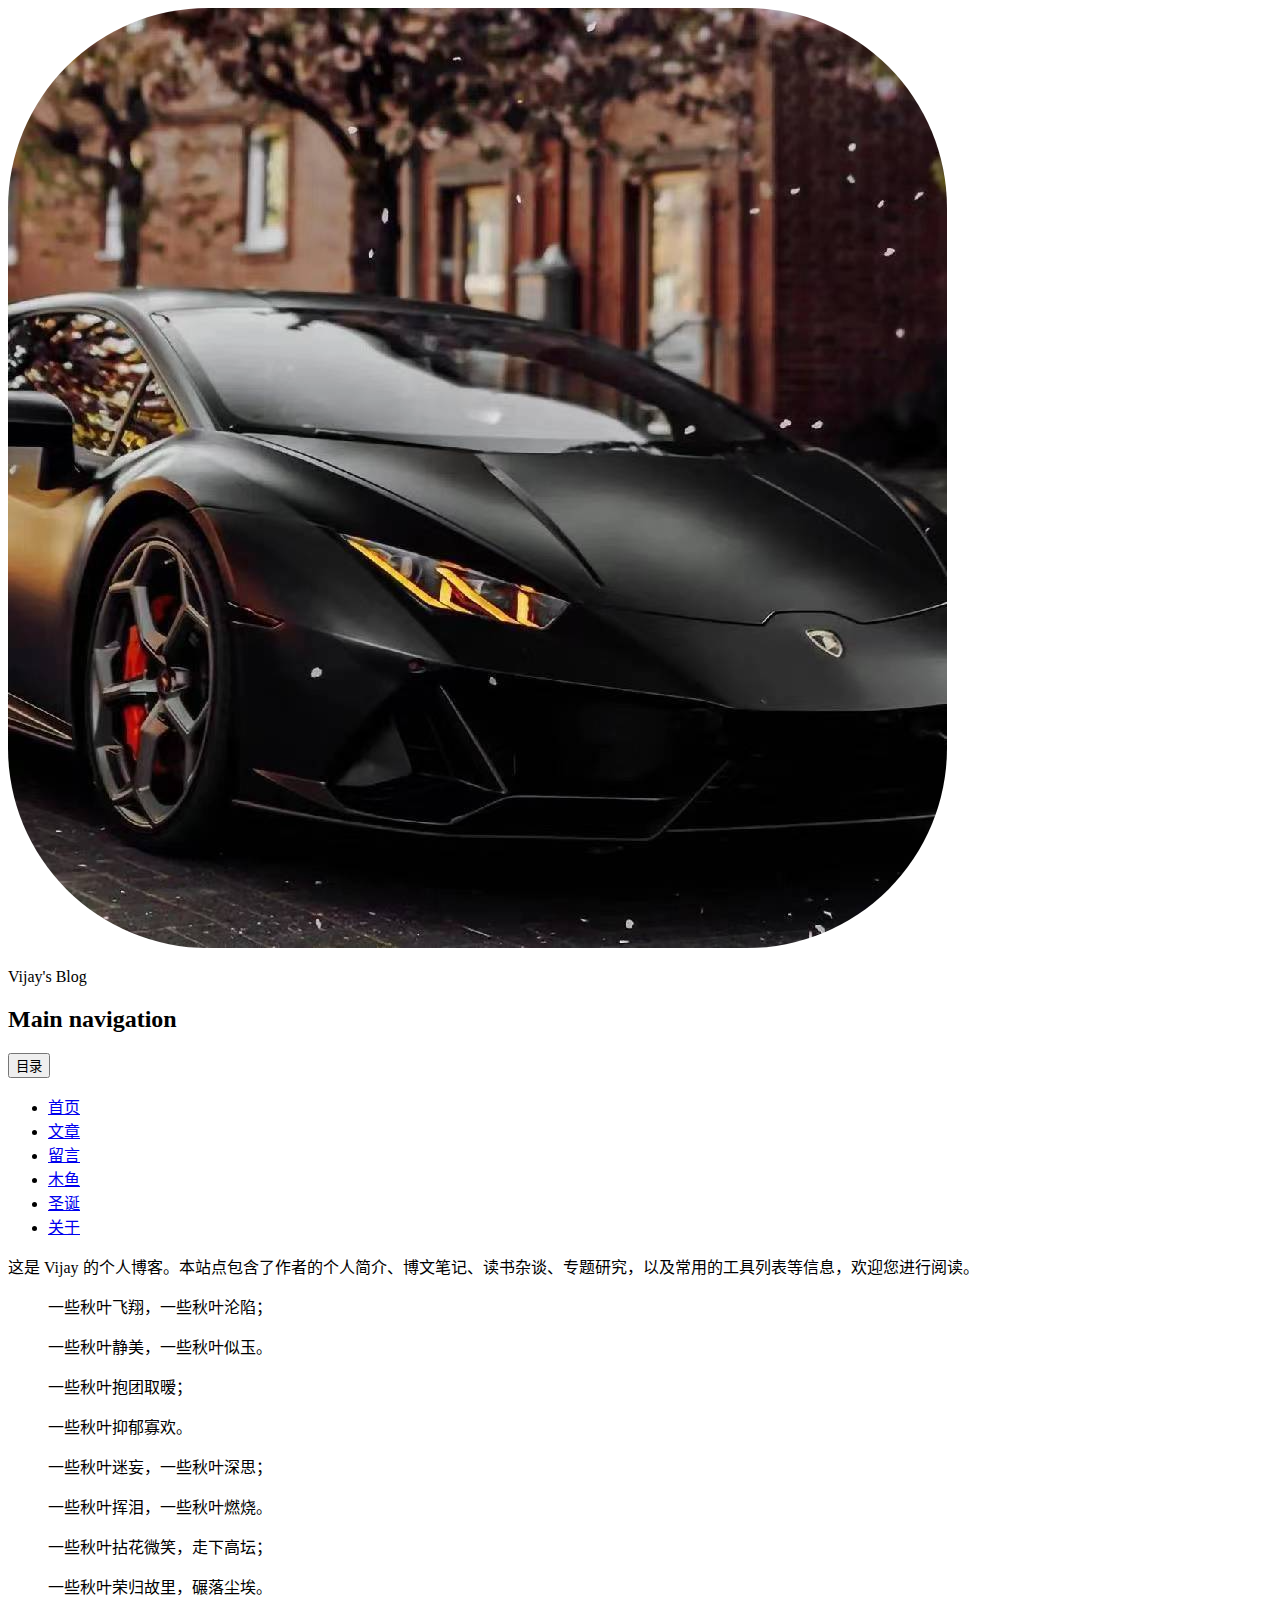
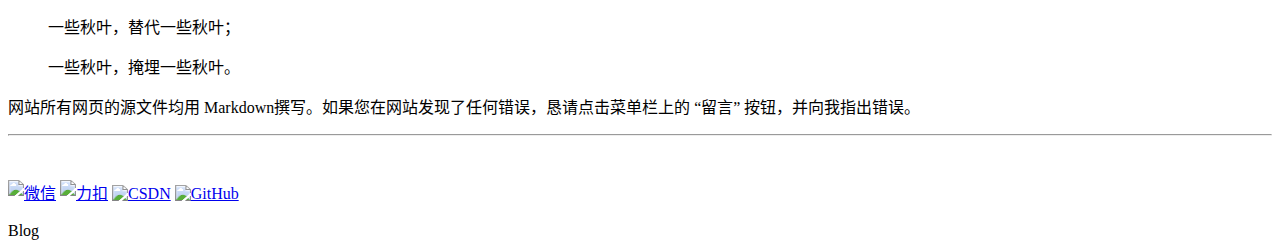
==== commit 9e860ba8: "1" ====
--- a/blog/index.html
+++ b/blog/index.html
@@ -1,2 +1,2 @@
 <!doctype html><html lang=zh-cn><head><meta name=generator content="Hugo 0.59.0"><meta charset=utf-8><link rel=stylesheet href=https://cdn.jsdelivr.net/npm/@fortawesome/fontawesome-free@5.15.4/css/all.min.css><link rel=stylesheet href=./fonts/academicons-1.8.6/css/academicons.min.css><link rel=stylesheet href=https://cdn.jsdelivr.net/gh/fancyapps/fancybox@3.5.7/dist/jquery.fancybox.min.css><link rel=icon type=image/png sizes=16x16 href=./img/favicon.ico><meta name=viewport content="width=device-width,initial-scale=1"><title>Blog</title><meta property="og:title" content="Vijay"><meta property="og:type" content="website"><meta property="description" content="Vijay"><link href=./index.xml rel=alternate type=application/rss+xml title=简介><link rel=stylesheet href=https://shen.bioitee.com/css/style.css><link rel=stylesheet href=https://shen.bioitee.com/css/fonts.css><link rel=stylesheet href=https://shen.bioitee.com/css/template-styles.css><link rel=stylesheet href=https://shen.bioitee.com/css/custom.css><link rel=stylesheet href=https://cdn.jsdelivr.net/gh/highlightjs/cdn-release@11.3.1/build/styles/github.min.css></head><body class=home><header class=intro-and-nav role=banner><div><div class=intro><a class=logo href=./ aria-label="Vijay's Blog"><img src=./img/logo.png alt></a><p class=library-desc>Vijay's Blog</p></div><nav id=patterns-nav class=patterns role=navigation><h2 class=vh>Main navigation</h2><button id=menu-button aria-expanded=false>
-目录</button><ul id=patterns-list><li class=pattern><a href=./ aria-current=page>首页</a></li><li class=pattern><a href=./articles/>文章</a></li><li class=pattern><a href=./feedback/>留言</a></li><li class=pattern><a href=../muyu/>木鱼</a></li><li class=pattern><a href=../about/>关于</a></li></ul></nav></div></header><article class=main><header class=title></header><p>这是 Vijay 的个人博客。本站点包含了作者的个人简介、博文笔记、读书杂谈、专题研究，以及常用的工具列表等信息，欢迎您进行阅读。</p><blockquote><p>一些秋叶飞翔，一些秋叶沦陷；</p><p>一些秋叶静美，一些秋叶似玉。</p><p>一些秋叶抱团取暧；</p><p>一些秋叶抑郁寡欢。</p><p>一些秋叶迷妄，一些秋叶深思；</p><p>一些秋叶挥泪，一些秋叶燃烧。</p><p>一些秋叶拈花微笑，走下高坛；</p><p>一些秋叶荣归故里，碾落尘埃。</p><p>一些秋叶，替代一些秋叶；</p><p>一些秋叶，掩埋一些秋叶。</p></blockquote><p>网站所有网页的源文件均用 Markdown撰写。如果您在网站发现了任何错误，恳请点击菜单栏上的 &ldquo;留言&rdquo; 按钮，并向我指出错误。</p><hr class=style-one><footer><script async src=https://shen.bioitee.com/js/fix-toc.js></script><script async src=https://shen.bioitee.com/js/center-img.js></script><script async src=https://shen.bioitee.com/js/right-quote.js></script><script async src=https://shen.bioitee.com/js/fix-footnote.js></script><script async src=https://shen.bioitee.com/js/math-code.js></script><script async src=https://shen.bioitee.com/js/external-link.js></script><script async src=https://shen.bioitee.com/js/alt-title.js></script><script async src=https://shen.bioitee.com/js/header-link.js></script><script async src=https://shen.bioitee.com/js/dom-scripts.js></script><script type=text/javascript async src="https://cdnjs.cloudflare.com/ajax/libs/mathjax/2.7.7/MathJax.js?config=TeX-MML-AM_CHTML"></script><script src=https://cdn.jsdelivr.net/gh/highlightjs/cdn-release@11.3.1/build/highlight.min.js></script><script>hljs.highlightAll();</script><div class=copyright><script type=text/javascript src="//rf.revolvermaps.com/0/0/6.js?i=5m6pzaeh5ar&amp;m=0&amp;c=ff0000&amp;cr1=ffffff&amp;f=arial&amp;l=0&amp;bv=0" async></script><br><br><a href=https://u.wechat.com/MLZAcJuaBznj8kzD_h3bn54><img src=https://img.shields.io/badge/微信-Vijay-blueviolet alt=微信></a> <a href=https://leetcode.cn/u/vijaysue/><img src=https://img.shields.io/badge/力扣-Vijay-important alt=力扣></a> <a href=https://blog.csdn.net/weixin_67559204><img src=https://img.shields.io/badge/CSDN-VijaySue-blue alt=CSDN></a> <a href=https://github.com/VijaySue/><img src=https://img.shields.io/badge/GitHub-VijaySue-green alt=GitHub></a><br><br></a> Blog <a ></body></html>+目录</button><ul id=patterns-list><li class=pattern><a href=./ aria-current=page>首页</a></li><li class=pattern><a href=./articles/>文章</a></li><li class=pattern><a href=./feedback/>留言</a></li><li class=pattern><a href=../muyu/>木鱼</a></li><li class=pattern><a href=../christmas/>圣诞</a></li><li class=pattern><a href=../about/>关于</a></li></ul></nav></div></header><article class=main><header class=title></header><p>这是 Vijay 的个人博客。本站点包含了作者的个人简介、博文笔记、读书杂谈、专题研究，以及常用的工具列表等信息，欢迎您进行阅读。</p><blockquote><p>一些秋叶飞翔，一些秋叶沦陷；</p><p>一些秋叶静美，一些秋叶似玉。</p><p>一些秋叶抱团取暧；</p><p>一些秋叶抑郁寡欢。</p><p>一些秋叶迷妄，一些秋叶深思；</p><p>一些秋叶挥泪，一些秋叶燃烧。</p><p>一些秋叶拈花微笑，走下高坛；</p><p>一些秋叶荣归故里，碾落尘埃。</p><p>一些秋叶，替代一些秋叶；</p><p>一些秋叶，掩埋一些秋叶。</p></blockquote><p>网站所有网页的源文件均用 Markdown撰写。如果您在网站发现了任何错误，恳请点击菜单栏上的 &ldquo;留言&rdquo; 按钮，并向我指出错误。</p><hr class=style-one><footer><script async src=https://shen.bioitee.com/js/fix-toc.js></script><script async src=https://shen.bioitee.com/js/center-img.js></script><script async src=https://shen.bioitee.com/js/right-quote.js></script><script async src=https://shen.bioitee.com/js/fix-footnote.js></script><script async src=https://shen.bioitee.com/js/math-code.js></script><script async src=https://shen.bioitee.com/js/external-link.js></script><script async src=https://shen.bioitee.com/js/alt-title.js></script><script async src=https://shen.bioitee.com/js/header-link.js></script><script async src=https://shen.bioitee.com/js/dom-scripts.js></script><script type=text/javascript async src="https://cdnjs.cloudflare.com/ajax/libs/mathjax/2.7.7/MathJax.js?config=TeX-MML-AM_CHTML"></script><script src=https://cdn.jsdelivr.net/gh/highlightjs/cdn-release@11.3.1/build/highlight.min.js></script><script>hljs.highlightAll();</script><div class=copyright><script type=text/javascript src="//rf.revolvermaps.com/0/0/6.js?i=5m6pzaeh5ar&amp;m=0&amp;c=ff0000&amp;cr1=ffffff&amp;f=arial&amp;l=0&amp;bv=0" async></script><br><br><a href=https://u.wechat.com/MLZAcJuaBznj8kzD_h3bn54><img src=https://img.shields.io/badge/微信-Vijay-blueviolet alt=微信></a> <a href=https://leetcode.cn/u/vijaysue/><img src=https://img.shields.io/badge/力扣-Vijay-important alt=力扣></a> <a href=https://blog.csdn.net/weixin_67559204><img src=https://img.shields.io/badge/CSDN-VijaySue-blue alt=CSDN></a> <a href=https://github.com/VijaySue/><img src=https://img.shields.io/badge/GitHub-VijaySue-green alt=GitHub></a><br><br></a> Blog <a ></body></html>